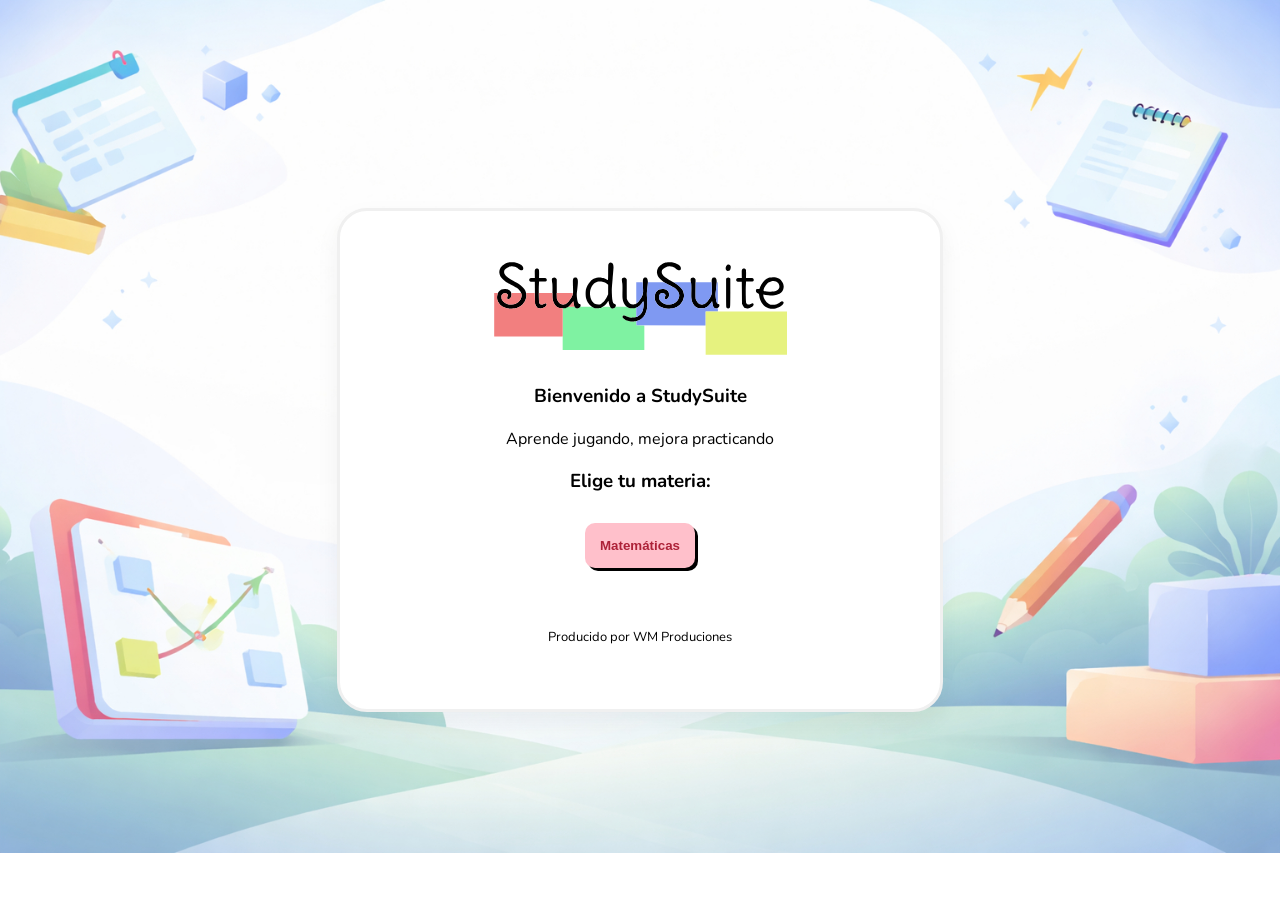
==== index.html @ 5c6c60f7 "first commit" ====
<!DOCTYPE html>
<html lang="es">
<head>
    <meta charset="UTF-8">
    <meta name="viewport" content="width=device-width, initial-scale=1.0">
    <title>StudySuite</title>
    <link rel="shortcut icon" href="assets/img/SmallLogo.svg" type="image/x-icon">
    <link rel="stylesheet" href="css/style.css">
    <link href="https://fonts.googleapis.com/css2?family=Nunito:wght@400;700;900&display=swap" rel="stylesheet">
</head>
<body class="home-body">
    <div class="container main-card">
        <img src="assets/img/Logo.svg" alt="Logo" width="300px">
        <h3>Bienvenido a <strong>StudySuite</strong></h3>
        <p class="subtitle">Aprende jugando, mejora practicando</p>
        
        <div class="subject-selection">
            <h3 class="section-label">Elige tu materia:</h3>
            <div id="subject-list" class="subject-grid">
                </div>
        </div>

        <div class="footer-msg">
            <p style="font-size: small; margin-top: 50px;">Producido por WM Produciones</p>
        </div>
    </div>

    <script>
        fetch('data/questions.json')
            .then(res => res.json())
            .then(data => {
                const list = document.getElementById('subject-list');
                Object.keys(data).forEach(materia => {
                    const btn = document.createElement('button');
                    btn.className = 'btn-subject';
                    btn.innerText = materia;
                    btn.onclick = () => window.location.href = `quiz.html?materia=${encodeURIComponent(materia)}`;
                    list.appendChild(btn);
                });
            });
    </script>
</body>
</html>
---- css/style.css ----
:root {
    --pink: #ff74a4;
    --blue: #e3f2fd;
    --yellow: #fff9c4;
    --green: #c8e6c9;
}

body {
    background-image: url(/assets/img/Background-image.jpg);
    background-position: top;
    background-size: cover;
    background-repeat: no-repeat;
    font-family: 'Nunito', sans-serif;
    text-align: center;
    display: flex;
    justify-content: center;
    padding: 20px;
}
#quiz-screen{
    margin-top: 5vh;
}
.container {
    max-width: 500px;
    width: 100%;
    background: white;
    border-radius: 30px;
    padding: 50px;
    margin: 20vh 0px 0px 0px;
    box-shadow: 0 10px 25px rgba(0,0,0,0.05);
    border: 3px solid #f0f0f0;
}

/* Header UI */
.top-nav { 
    display: flex; 
    justify-content: space-between; 
    align-items: center; 
    margin-bottom: 15px; 
}
.bar-bg { 
    background: #eee; 
    height: 12px; 
    border-radius: 10px; 
    width: 150px; 
    overflow: hidden; 
}
.bar-fill { 
    background: var(--pink); 
    height: 100%; 
    width: 0; 
    transition: 0.3s; 
}
.score-badge { 
    background: var(--yellow); 
    padding: 5px 15px; 
    border-radius: 20px; 
    font-weight: 900; 
    color: #fbc02d; 
}

.materia-tag { 
    background: #ffebee; 
    color: var(--pink); 
    padding: 4px 20px; 
    border-radius: 20px; 
    font-weight: bold; 
    width: fit-content; 
    margin: 0 auto 20px; 
}

/* Question Card */
.question-area { 
    background: #fffde7; 
    border-radius: 20px; 
    padding: 20px; 
    border: 2px solid #fff9c4; 
    text-align: center; 
}
.opt-btn { 
    width: 100%; 
    margin: 10px 0; 
    padding: 12px; 
    border-radius: 15px; 
    border: 2px solid #eee; 
    background: white; 
    cursor: pointer; 
    display: flex; 
    align-items: center; 
    font-family: inherit; 
    font-size: 1rem; 
    transition: 0.2s; 
}
.opt-btn:hover{
    background-color: rgb(240, 239, 239);
}
.opt-btn .letter { 
    background: #f5f5f5; 
    width: 30px; 
    height: 30px; 
    border-radius: 50%; 
    display: flex; 
    align-items: center; 
    justify-content: center; 
    margin-right: 15px; 
    font-weight: bold; 
}

.opt-btn.correct { 
    background: #e8f5e9; 
    border-color: #4caf50; 
    color: #2e7d32; 
}
.opt-btn.wrong { 
    background: #ffebee; 
    border-color: #f44336; 
    color: #c62828; 
}

/* Buttons */
.btn-next { 
    background: var(--pink); 
    color: white; 
    border: none; 
    padding: 15px; 
    border-radius: 15px; 
    width: 100%; 
    font-weight: 900; 
    cursor: pointer; 
    margin-top: 15px; 
    box-shadow: 0 4px 0 #d81b60; 
    box-shadow: 3px 3px 0px #81103a;
    transition: 0.5s;
}
.btn-exit{
    background: var(--pink); 
    border: none; 
    padding: 8px 15px; 
    border-radius: 10px; 
    color: #631919; 
    font-weight: bold; 
    cursor: pointer; 
    margin-top: 10px;
    box-shadow: 1px 1px 3px #7e1038;
    transition: 0.5s;
}
.btn-info { 
    background: var(--blue); 
    border: none; 
    padding: 8px 15px; 
    border-radius: 10px; 
    color: #0277bd; 
    font-weight: bold; 
    cursor: pointer; 
    margin: 10px 10px 10px 10px; 
    box-shadow: 1px 1px 3px #0277bd;
    transition: 0.5s;
}
.btn-subject{
    background: pink; 
    border: none; 
    padding: 15px 15px; 
    border-radius: 10px; 
    color: rgb(173, 33, 56); 
    font-weight: bold; 
    cursor: pointer; 
    margin: 10px 10px 10px 10px; 
    box-shadow: 3px 3px 0px black;
    transition: 0.5s;
}
.btn-subject:hover{
    box-shadow: none;
}
.btn-next:hover{
    box-shadow: none;
}
.btn-exit:hover{
    box-shadow: none;
}
.btn-info:hover{
    box-shadow: none;
}
/*Info-bubbles*/
.info-bubble { 
    padding: 15px; 
    border-radius: 15px; 
    margin-top: 10px; 
    font-size: 0.9rem; 
    font-weight: bold; 
    text-align: center; 
}
.info-bubble.hint { 
    background: #e3f2fd; 
    color: #0277bd; 
}
.info-bubble.explain { 
    background: #e8f5e9; 
    color: #2e7d32; 
}

/* Bottom Stats */
.bottom-stats { 
    display: grid; 
    grid-template-columns: 1fr 1fr 1fr; 
    gap: 10px; 
    margin-top: 20px; 
}
.stat { 
    padding: 8px; 
    border-radius: 10px; 
    font-size: 0.8rem; 
    font-weight: bold; 
    text-align: center; 
    border: 1px solid #eee; 
}
.stat.green { 
    background: #e8f5e9; 
}
.stat.purple { 
    background: #f3e5f5; 
}
.stat.orange { 
    background: #fff3e0; 
}

.love-note { 
    text-align: center; 
    margin-top: 20px; 
    padding: 10px; 
    border-radius: 15px; 
    border: 2px dashed #ffcdd2; 
    color: #d81b60; 
    font-weight: bold; 
    font-size: 0.85rem; 
}

.hidden { 
    display: none; 
}
@media screen and (max-width: 600px) {
  .container {
    max-width: 90vw;
    width: 100%;
    background: white;
    border-radius: 30px;
    padding: 10px;
    margin: 20vh 0px 0px 0px;
    box-shadow: 0 10px 25px rgba(0,0,0,0.05);
    border: 3px solid #f0f0f0;
}
}
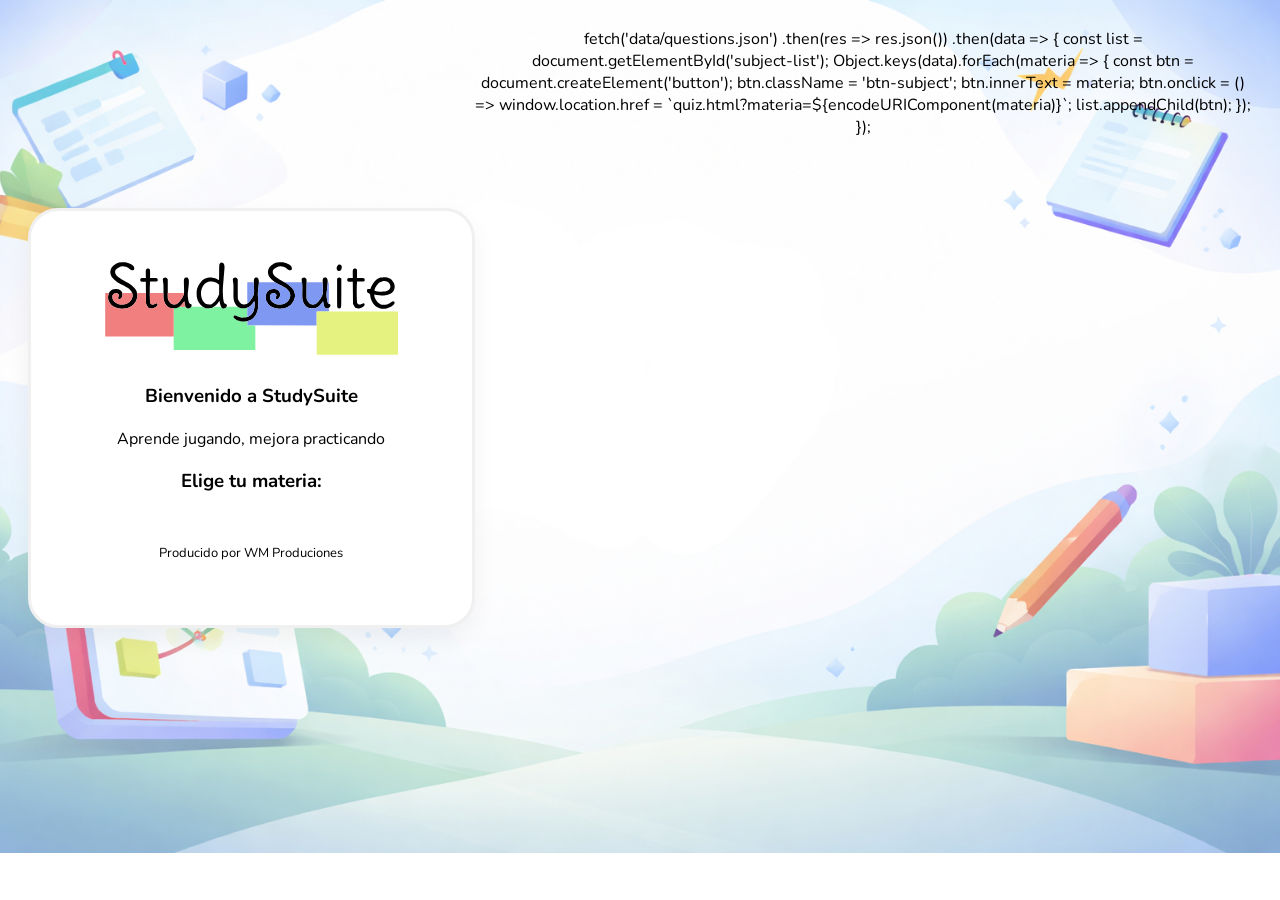
==== commit 5eeb67ca: "bug typo in script tag in index.html bug intencional" ====
--- a/index.html
+++ b/index.html
@@ -25,7 +25,7 @@
         </div>
     </div>
 
-    <script>
+    <scrip>
         fetch('data/questions.json')
             .then(res => res.json())
             .then(data => {
@@ -40,4 +40,4 @@
             });
     </script>
 </body>
-</html>+</html>
--- a/css/style.css
+++ b/css/style.css
@@ -6,7 +6,7 @@
 }
 
 body {
-    background-image: url(/assets/img/Background-image.jpg);
+    background-image: url(../assets/img/Background-image.jpg);
     background-position: top;
     background-size: cover;
     background-repeat: no-repeat;
@@ -29,7 +29,10 @@
     box-shadow: 0 10px 25px rgba(0,0,0,0.05);
     border: 3px solid #f0f0f0;
 }
-
+img{
+    max-width: 300px;
+    max-height: 300px   ;
+  }
 /* Header UI */
 .top-nav { 
     display: flex; 
@@ -247,4 +250,18 @@
     box-shadow: 0 10px 25px rgba(0,0,0,0.05);
     border: 3px solid #f0f0f0;
 }
+  body{
+    background-image: url(../assets/img/Backgroundmobile.png);
+    background-size: 100vh;
+    background-repeat: no-repeat;
+    font-family: 'Nunito', sans-serif;
+    text-align: center;
+    display: flex;
+    justify-content: center;
+    padding: 20px;
+  }
+  img{
+    max-width: 300px;
+    max-height: 300px   ;
+  }
 }
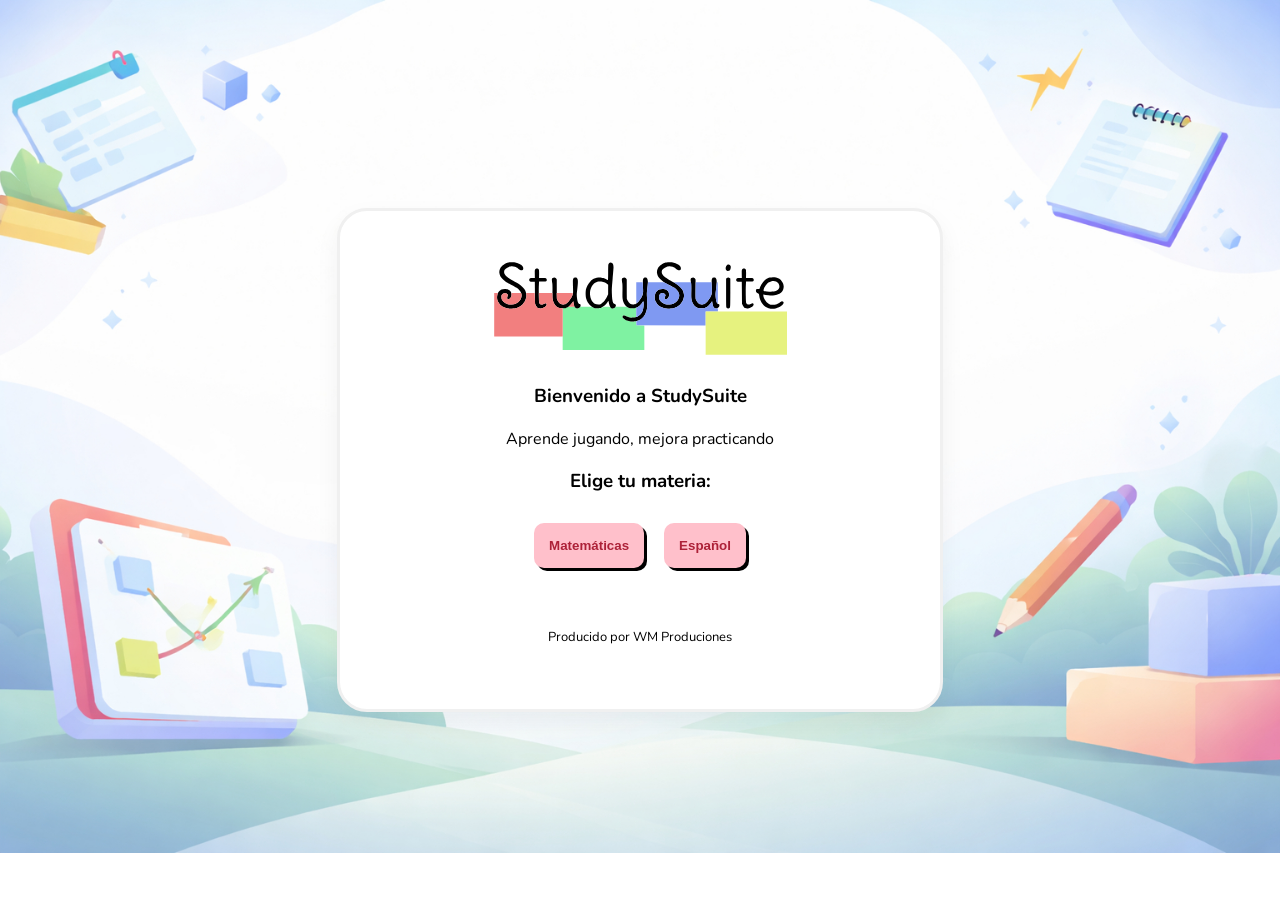
==== commit 7959dfde: "Fix script tag typo in index.html" ====
--- a/index.html
+++ b/index.html
@@ -25,7 +25,7 @@
         </div>
     </div>
 
-    <scrip>
+    <script>
         fetch('data/questions.json')
             .then(res => res.json())
             .then(data => {
